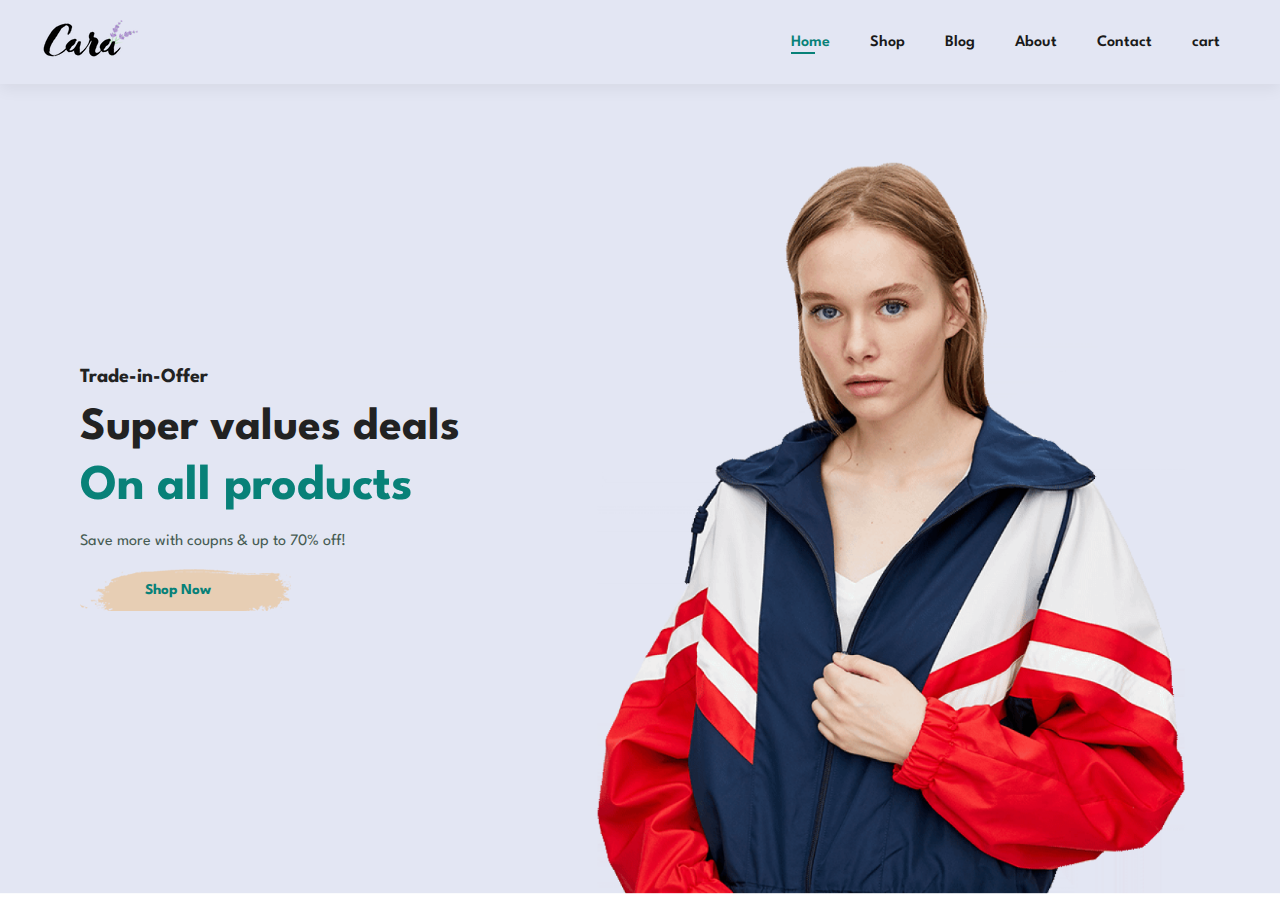
==== index.html @ bd7ede0d "first commit" ====
<!DOCTYPE html>
<html lang="en">
<head>
    <meta charset="UTF-8">
    <meta http-equiv="X-UA-Compatible" content="IE=edge">
    <meta name="viewport" content="width=device-width, initial-scale=1.0">
    <title>Document</title>
    <link rel="stylesheet" href="style.css">
    <link rel="stylesheet" href="https://pro.fontawesome.com/releases/v5.10.0/css/all.css">
</head>
<body>
    <section id="header">
        <a href="#"><img src="img/logo.png" alt="+"></a>
        <div>
            <ul id="navbar">
                <li><a class="active" href="index.htm">Home</a></li>
                <li><a href="shop.html">Shop</a></li>
                <li><a href="blog.html">Blog</a></li>
                <li><a href="about.html">About</a></li>
                <li><a href="contact.html">Contact</a></li>
                <li><a href="cart.html">cart<i class="fa-sharp fa-regular fa-bag-shopping"></i></a></li>
            </ul>
        </div>
    </section>
    <section id="hero">
        <h4>Trade-in-Offer</h4>
        <h2>Super values deals</h2>
        <h1>On all products</h1>
        <p>Save more with coupns & up to 70% off!  </p>
        <button>Shop Now</button>
    </section>

    
    <script src="script.js"></script>
</body>
</html>
---- style.css ----
/* @import url('https://fonts.googleapis.com/css2?family=Josefin+Sans&display=swap'); */
@import url('https://fonts.googleapis.com/css2?family=Josefin+Sans&family=Spartan&;wght@100;200;300;400;500;600;700;800;900&display=swap');

*{
    padding: 0;
    margin: 0;
    box-sizing: border-box;
    font-family: 'Spartan',sans-serif;
}
h1{
    font-size: 50px;
    line-height: 64px;
    color: #222;
}
h2{
    font-size: 46px;
    line-height: 54px;
    color: #222;

}
h4{
    font-size: 20px;
    color: #222;

}
h6{
    font-size: 12px;
    font-weight: 700;

}
p{
    font-size: 16px;
    color: #465b52;
    margin: 15px 0 20px 0 ;

}
.section-p1{
    padding: 40px 80;
}

.section-m1{
    margin: 40px 0;
}

/* header starts here  */
#header{
    display: flex;
    align-items: center;
    justify-content: space-between;
    padding: 20px 40px;
    background: #E3E6F3;
    box-shadow: 0 5PX 15PX rgba(0, 0, 0, 0.06);
    z-index: 999;
    position: sticky;
    top: 0;
    left: 0;
}
#navbar{
    display: flex;
    align-items: center;
    justify-content: center;

}
#navbar li{
    list-style: none;
    padding: 0 20px;
    position: relative;

}
#navbar li a {
    text-decoration: none;
    font-size: 16px;
    font-weight: 600;
    color: #1a1a1a;
    /* for smooth changing  */
    transform: 0.3s ease;

}  
#navbar li a:hover,#navbar li a.active {
    color:#088178
}
#navbar li a.active::after,#navbar li a:hover::after {
   content: "";
   width: 30%;
   height: 2px;
   background:#088178;
   position: absolute;
   bottom: -4px;
   left: 20px;
}

/* Home page  */
#hero{
    background-image: url("img/hero4.png");
    height: 90vh;
    width: 100%;
    background-size: cover;
    background-position: top 25% right 0;
    padding: 0 80px;
    display:flex;
    flex-direction: column;
    align-items: flex-start;
    justify-content: center; 
}
#hero h4{
    padding-bottom: 15px;
}
#hero h1{
    color: #088178;
}
#hero button{
    background-image: url("img/button.png");
    background-color: transparent;
    color: #088178;
    border: 0;
    padding: 14px 80px 14px 65px;
    background-repeat: no-repeat;
    cursor: pointer;
    font-weight: 700;
    font-size: 15px;
}
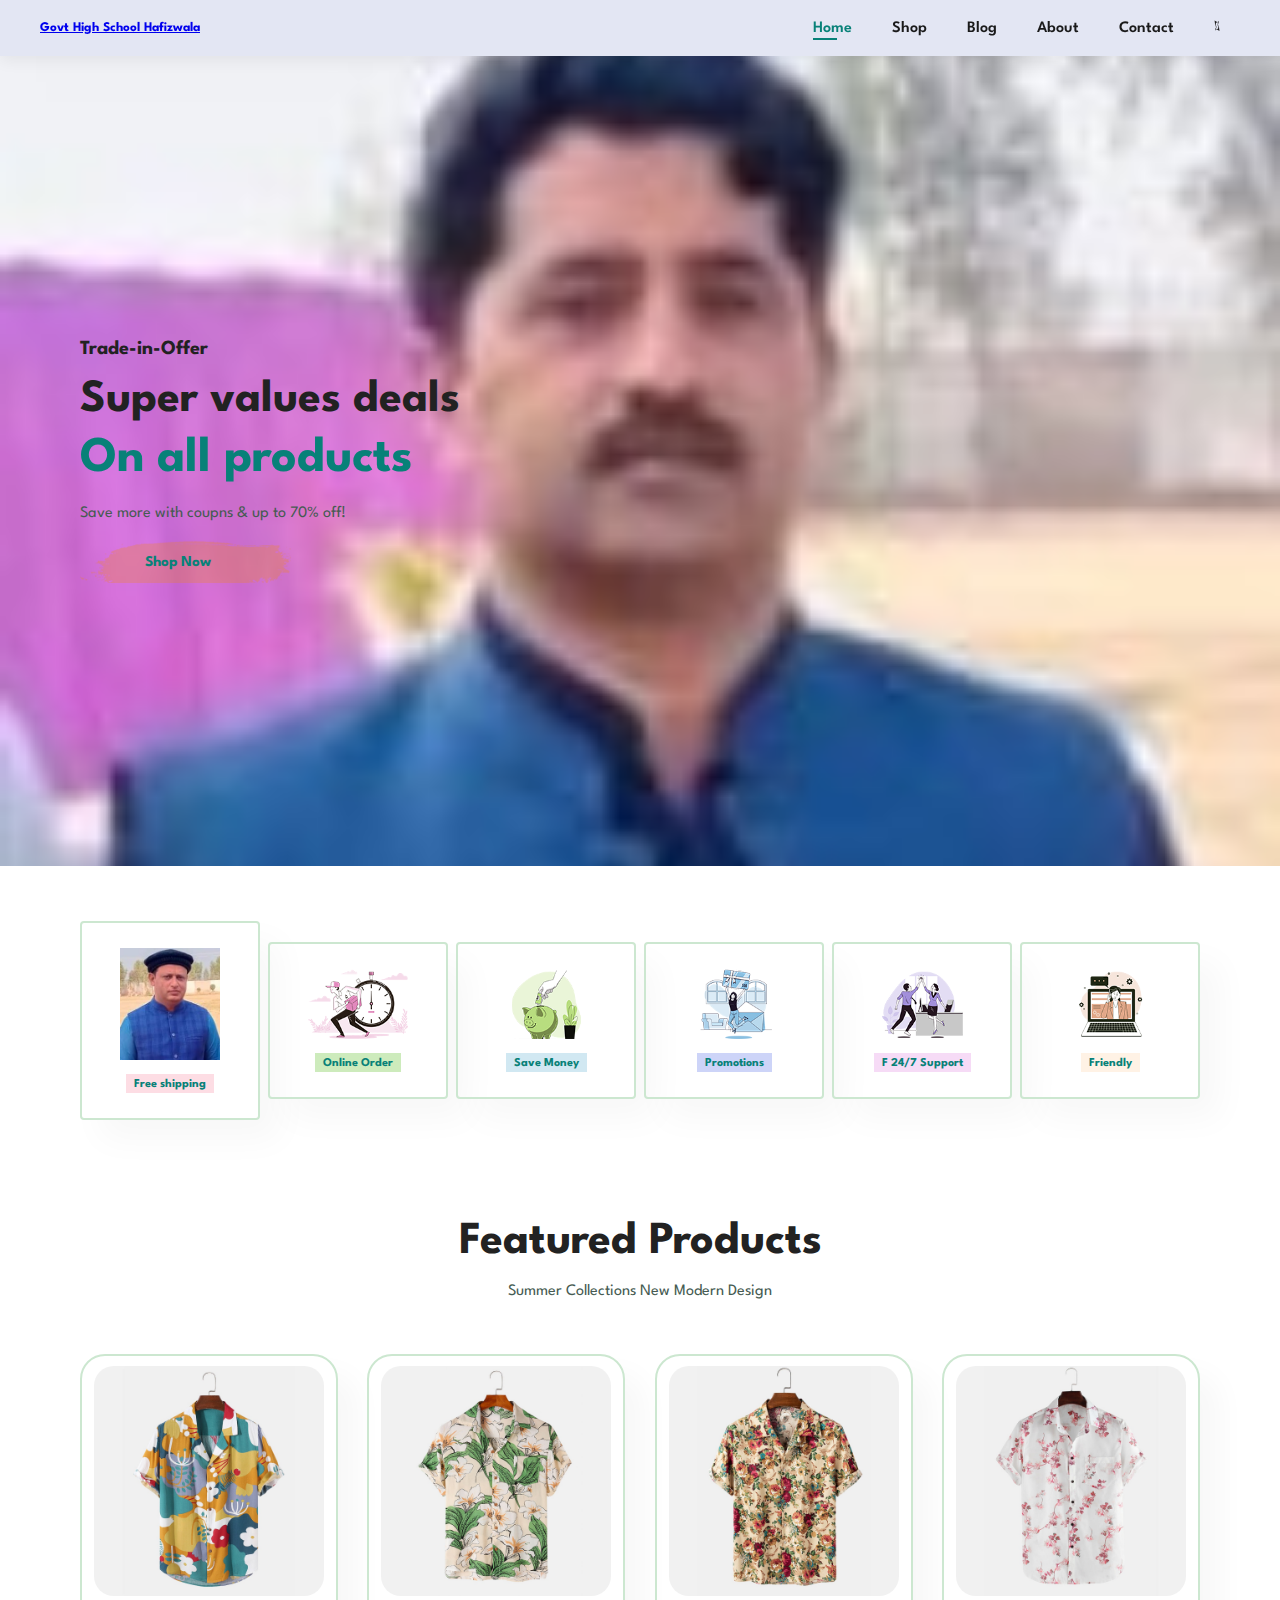
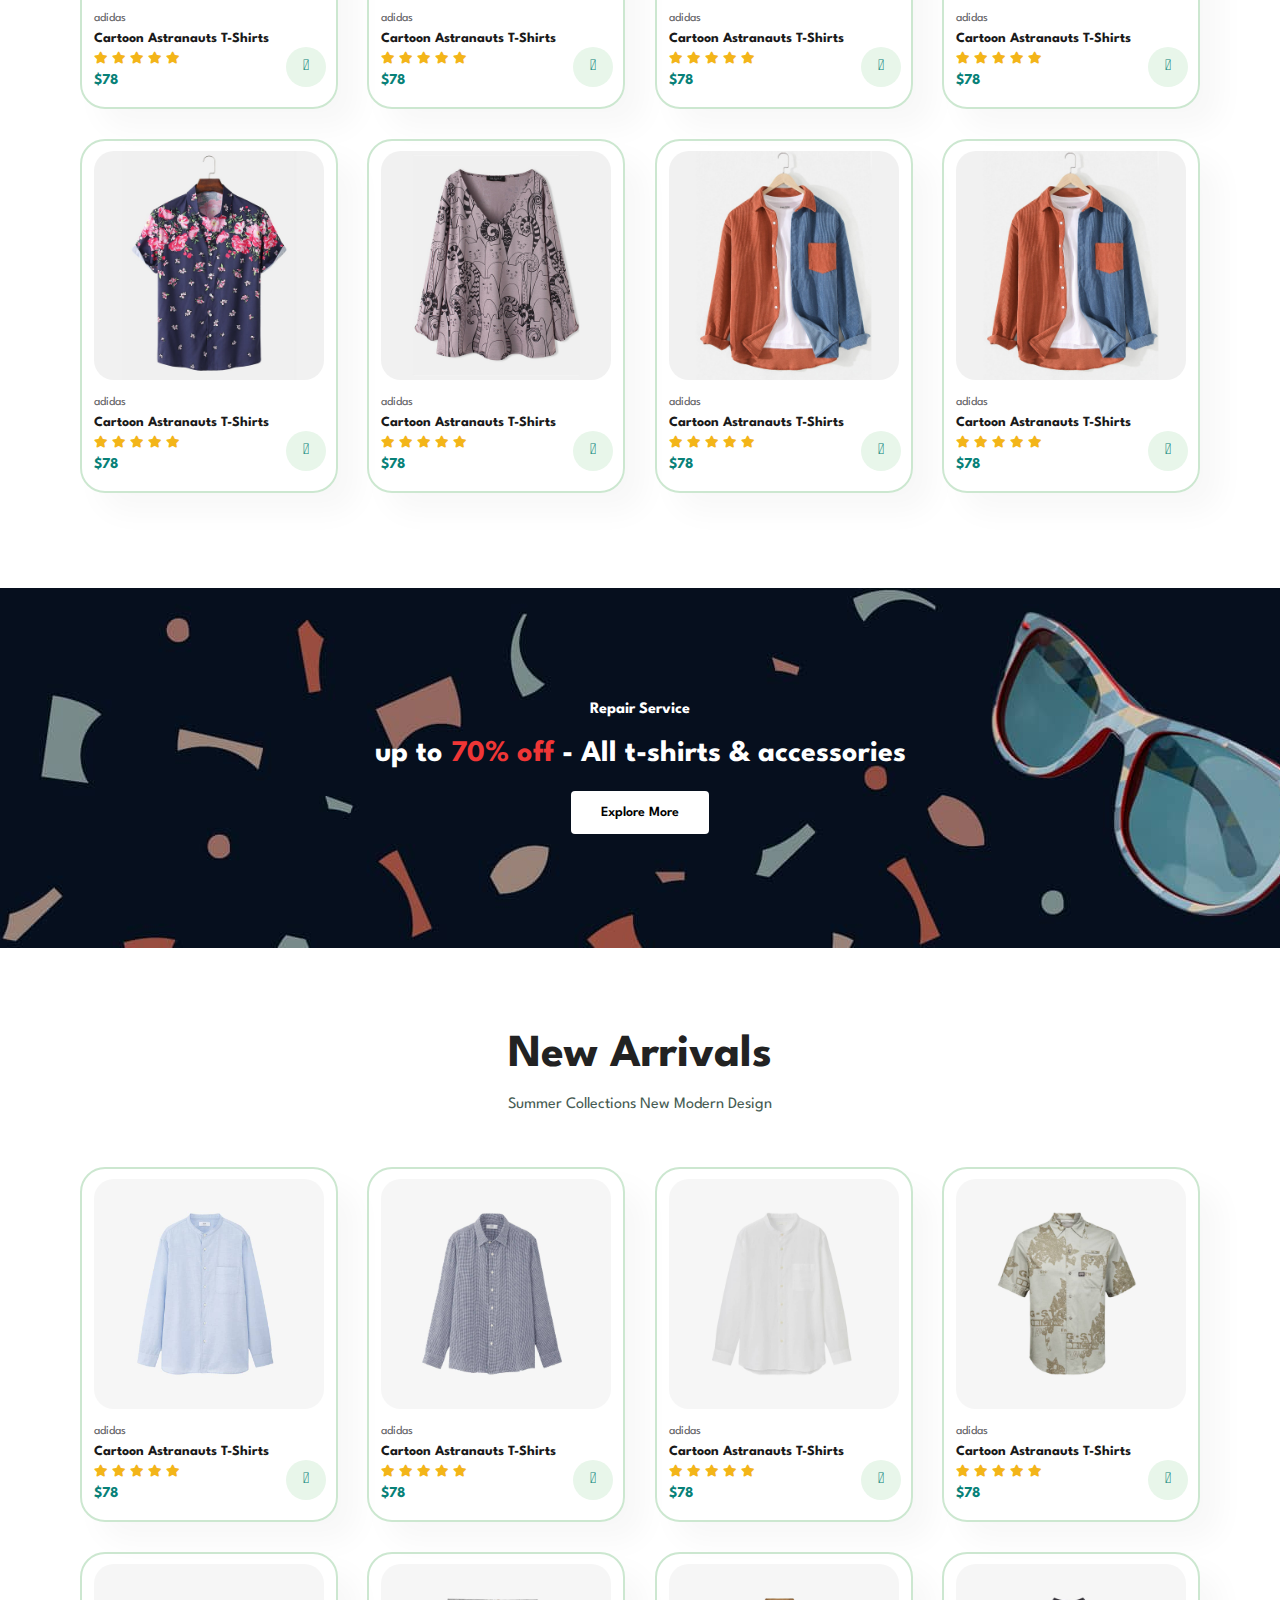
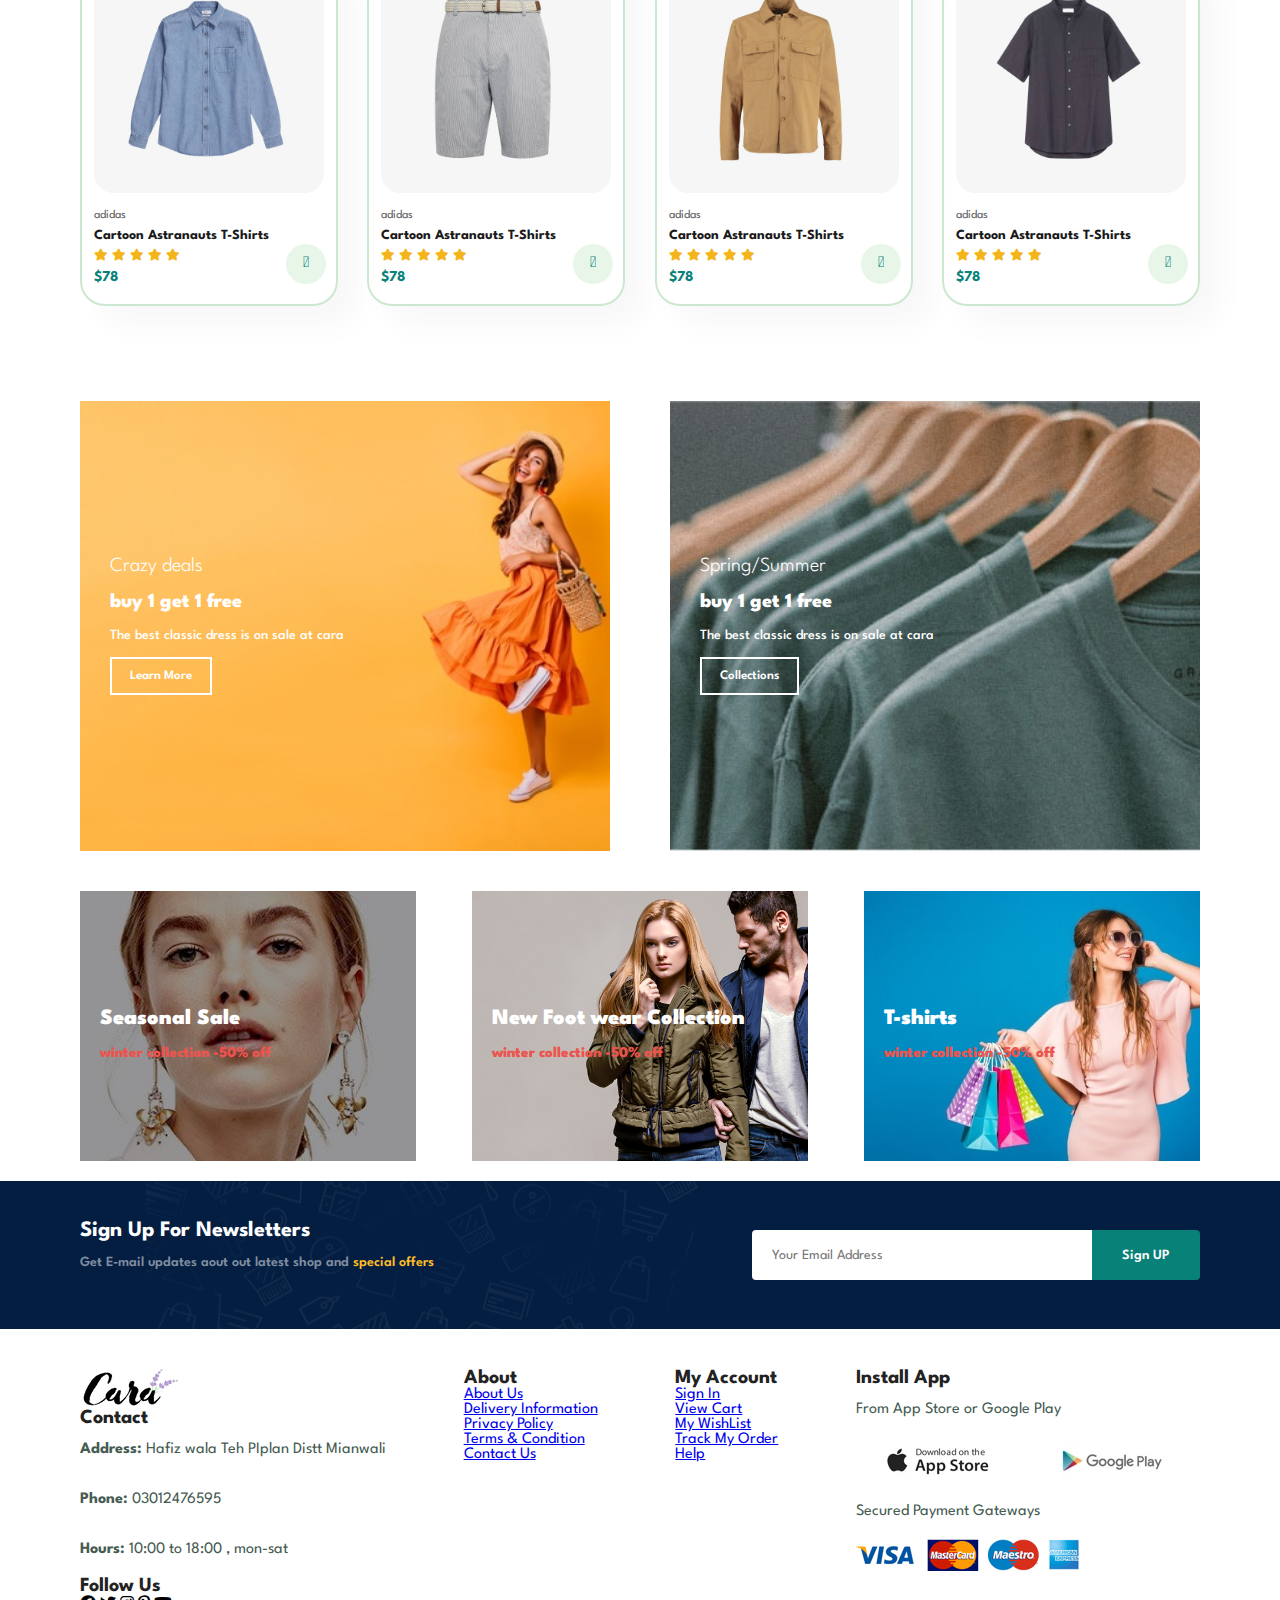
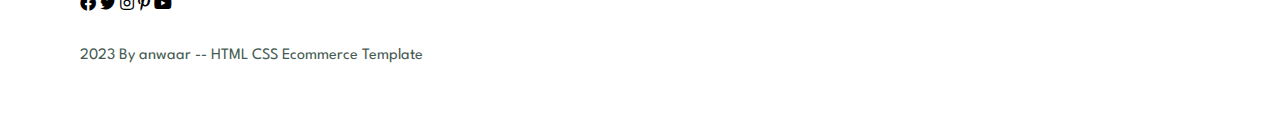
==== commit 5d439ef9: "updated" ====
--- a/index.html
+++ b/index.html
@@ -9,19 +9,25 @@
     <link rel="stylesheet" href="https://pro.fontawesome.com/releases/v5.10.0/css/all.css">
 </head>
 <body>
+
+    <!-- navbar / Header  -->
     <section id="header">
-        <a href="#"><img src="img/logo.png" alt="+"></a>
+        
+        <!-- <a href="#"><img src="img/logo.png" alt="+"></a> -->
+        <a href="#"><h5>Govt High School Hafizwala</h5></a>
         <div>
             <ul id="navbar">
-                <li><a class="active" href="index.htm">Home</a></li>
+                <li><a class="active" href="index.html">Home</a></li>
                 <li><a href="shop.html">Shop</a></li>
                 <li><a href="blog.html">Blog</a></li>
                 <li><a href="about.html">About</a></li>
                 <li><a href="contact.html">Contact</a></li>
-                <li><a href="cart.html">cart<i class="fa-sharp fa-regular fa-bag-shopping"></i></a></li>
+                <li><a href="cart.html"><i class="fal fa-shopping-cart"></i></a></li>
             </ul>
         </div>
     </section>
+
+    <!-- main header hero section  -->
     <section id="hero">
         <h4>Trade-in-Offer</h4>
         <h2>Super values deals</h2>
@@ -30,7 +36,429 @@
         <button>Shop Now</button>
     </section>
 
-    
+    <!-- feature product section  -->
+    <section id="feature" class="section-p1">
+        <div class="fe-box"> 
+            <img src="img/features/zaheer.jpg" alt="">
+            <h6>Free shipping</h6>
+        </div>
+        <div class="fe-box"> 
+            <img src="img/features/f2.png" alt="">
+            <h6>Online Order</h6>
+        </div><div class="fe-box"> 
+            <img src="img/features/f3.png" alt="">
+            <h6>Save Money</h6>
+        </div><div class="fe-box"> 
+            <img src="img/features/f4.png" alt="">
+            <h6>Promotions</h6>
+        </div><div class="fe-box"> 
+            <img src="img/features/f5.png" alt="">
+            <h6>F 24/7 Support</h6>
+        </div><div class="fe-box"> 
+            <img src="img/features/f6.png" alt="">
+            <h6>Friendly</h6>
+        </div>
+    </section>
+
+    <!-- product 1 section  -->
+    <section id="product1" class="section-p1">
+        <h2>Featured Products</h2>
+        <p>Summer Collections New Modern Design</p>
+        <div class="pro-container">
+            <div class="pro">
+                <img src="img/products/f1.jpg" alt="">
+                <div class="desc">
+                    <span>adidas</span>
+                    <h5>Cartoon Astranauts T-Shirts</h5>
+                
+                <div class="star">
+                    <i class="fas fa-star"></i>
+                    <i class="fas fa-star"></i>
+                    <i class="fas fa-star"></i>
+                    <i class="fas fa-star"></i>
+                    <i class="fas fa-star"></i>
+                </div>
+                <h4>$78</h4>
+            </div>
+            <a href="#"><i class="fal fa-shopping-cart cart"></i></a>
+            </div>
+            <div class="pro">
+                <img src="img/products/f2.jpg" alt="">
+                <div class="desc">
+                    <span>adidas</span>
+                    <h5>Cartoon Astranauts T-Shirts</h5>
+                
+                <div class="star">
+                    <i class="fas fa-star"></i>
+                    <i class="fas fa-star"></i>
+                    <i class="fas fa-star"></i>
+                    <i class="fas fa-star"></i>
+                    <i class="fas fa-star"></i>
+                </div>
+                <h4>$78</h4>
+            </div>
+            <a href="#"><i class="fal fa-shopping-cart cart"></i></a>
+            </div>
+            <div class="pro">
+                <img src="img/products/f3.jpg" alt="">
+                <div class="desc">
+                    <span>adidas</span>
+                    <h5>Cartoon Astranauts T-Shirts</h5>
+                
+                <div class="star">
+                    <i class="fas fa-star"></i>
+                    <i class="fas fa-star"></i>
+                    <i class="fas fa-star"></i>
+                    <i class="fas fa-star"></i>
+                    <i class="fas fa-star"></i>
+                </div>
+                <h4>$78</h4>
+            </div>
+            <a href="#"><i class="fal fa-shopping-cart cart"></i></a>
+            </div>
+            <div class="pro">
+                <img src="img/products/f4.jpg" alt="">
+                <div class="desc">
+                    <span>adidas</span>
+                    <h5>Cartoon Astranauts T-Shirts</h5>
+                
+                <div class="star">
+                    <i class="fas fa-star"></i>
+                    <i class="fas fa-star"></i>
+                    <i class="fas fa-star"></i>
+                    <i class="fas fa-star"></i>
+                    <i class="fas fa-star"></i>
+                </div>
+                <h4>$78</h4>
+            </div>
+            <a href="#"><i class="fal fa-shopping-cart cart"></i></a>
+            </div>
+            <div class="pro">
+                <img src="img/products/f5.jpg" alt="">
+                <div class="desc">
+                    <span>adidas</span>
+                    <h5>Cartoon Astranauts T-Shirts</h5>
+                
+                <div class="star">
+                    <i class="fas fa-star"></i>
+                    <i class="fas fa-star"></i>
+                    <i class="fas fa-star"></i>
+                    <i class="fas fa-star"></i>
+                    <i class="fas fa-star"></i>
+                </div>
+                <h4>$78</h4>
+            </div>
+            <a href="#"><i class="fal fa-shopping-cart cart"></i></a>
+            </div>
+            <div class="pro">
+                <img src="img/products/f8.jpg" alt="">
+                <div class="desc">
+                    <span>adidas</span>
+                    <h5>Cartoon Astranauts T-Shirts</h5>
+                
+                <div class="star">
+                    <i class="fas fa-star"></i>
+                    <i class="fas fa-star"></i>
+                    <i class="fas fa-star"></i>
+                    <i class="fas fa-star"></i>
+                    <i class="fas fa-star"></i>
+                </div>
+                <h4>$78</h4>
+            </div>
+            <a href="#"><i class="fal fa-shopping-cart cart"></i></a>
+            </div>
+            <div class="pro">
+                <img src="img/products/f6.jpg" alt="">
+                <div class="desc">
+                    <span>adidas</span>
+                    <h5>Cartoon Astranauts T-Shirts</h5>
+                
+                <div class="star">
+                    <i class="fas fa-star"></i>
+                    <i class="fas fa-star"></i>
+                    <i class="fas fa-star"></i>
+                    <i class="fas fa-star"></i>
+                    <i class="fas fa-star"></i>
+                </div>
+                <h4>$78</h4>
+            </div>
+            <a href="#"><i class="fal fa-shopping-cart cart"></i></a>
+            </div>
+
+            <div class="pro">
+                <img src="img/products/f6.jpg" alt="">
+                <div class="desc">
+                    <span>adidas</span>
+                    <h5>Cartoon Astranauts T-Shirts</h5>
+                
+                <div class="star">
+                    <i class="fas fa-star"></i>
+                    <i class="fas fa-star"></i>
+                    <i class="fas fa-star"></i>
+                    <i class="fas fa-star"></i>
+                    <i class="fas fa-star"></i>
+                </div>
+                <h4>$78</h4>
+            </div>
+            <a href="#"><i class="fal fa-shopping-cart cart"></i></a>
+            </div>
+            
+           
+        </div>
+    </section>
+    <!-- Banner  -->
+    <section id="banner" class="section-m1">
+        <h4>Repair Service</h4>
+        <h2>up to <span> 70% off</span>  - All t-shirts & accessories</h2>
+        <button class="normal">Explore More</button>
+    </section>
+
+    <!-- Product 1 section  -->
+    <section id="product1" class="section-p1">
+        <h2>New Arrivals</h2>
+        <p>Summer Collections New Modern Design</p>
+        <div class="pro-container">
+            <div class="pro">
+                <img src="img/products/n1.jpg" alt="">
+                <div class="desc">
+                    <span>adidas</span>
+                    <h5>Cartoon Astranauts T-Shirts</h5>
+                
+                <div class="star">
+                    <i class="fas fa-star"></i>
+                    <i class="fas fa-star"></i>
+                    <i class="fas fa-star"></i>
+                    <i class="fas fa-star"></i>
+                    <i class="fas fa-star"></i>
+                </div>
+                <h4>$78</h4>
+            </div>
+            <a href="#"><i class="fal fa-shopping-cart cart"></i></a>
+            </div>
+            <div class="pro">
+                <img src="img/products/n2.jpg" alt="">
+                <div class="desc">
+                    <span>adidas</span>
+                    <h5>Cartoon Astranauts T-Shirts</h5>
+                
+                <div class="star">
+                    <i class="fas fa-star"></i>
+                    <i class="fas fa-star"></i>
+                    <i class="fas fa-star"></i>
+                    <i class="fas fa-star"></i>
+                    <i class="fas fa-star"></i>
+                </div>
+                <h4>$78</h4>
+            </div>
+            <a href="#"><i class="fal fa-shopping-cart cart"></i></a>
+            </div>
+            <div class="pro">
+                <img src="img/products/n3.jpg" alt="">
+                <div class="desc">
+                    <span>adidas</span>
+                    <h5>Cartoon Astranauts T-Shirts</h5>
+                
+                <div class="star">
+                    <i class="fas fa-star"></i>
+                    <i class="fas fa-star"></i>
+                    <i class="fas fa-star"></i>
+                    <i class="fas fa-star"></i>
+                    <i class="fas fa-star"></i>
+                </div>
+                <h4>$78</h4>
+            </div>
+            <a href="#"><i class="fal fa-shopping-cart cart"></i></a>
+            </div>
+            <div class="pro">
+                <img src="img/products/n4.jpg" alt="">
+                <div class="desc">
+                    <span>adidas</span>
+                    <h5>Cartoon Astranauts T-Shirts</h5>
+                
+                <div class="star">
+                    <i class="fas fa-star"></i>
+                    <i class="fas fa-star"></i>
+                    <i class="fas fa-star"></i>
+                    <i class="fas fa-star"></i>
+                    <i class="fas fa-star"></i>
+                </div>
+                <h4>$78</h4>
+            </div>
+            <a href="#"><i class="fal fa-shopping-cart cart"></i></a>
+            </div>
+            <div class="pro">
+                <img src="img/products/n5.jpg" alt="">
+                <div class="desc">
+                    <span>adidas</span>
+                    <h5>Cartoon Astranauts T-Shirts</h5>
+                
+                <div class="star">
+                    <i class="fas fa-star"></i>
+                    <i class="fas fa-star"></i>
+                    <i class="fas fa-star"></i>
+                    <i class="fas fa-star"></i>
+                    <i class="fas fa-star"></i>
+                </div>
+                <h4>$78</h4>
+            </div>
+            <a href="#"><i class="fal fa-shopping-cart cart"></i></a>
+            </div>
+            <div class="pro">
+                <img src="img/products/n6.jpg" alt="">
+                <div class="desc">
+                    <span>adidas</span>
+                    <h5>Cartoon Astranauts T-Shirts</h5>
+                
+                <div class="star">
+                    <i class="fas fa-star"></i>
+                    <i class="fas fa-star"></i>
+                    <i class="fas fa-star"></i>
+                    <i class="fas fa-star"></i>
+                    <i class="fas fa-star"></i>
+                </div>
+                <h4>$78</h4>
+            </div>
+            <a href="#"><i class="fal fa-shopping-cart cart"></i></a>
+            </div>
+            <div class="pro">
+                <img src="img/products/n7.jpg" alt="">
+                <div class="desc">
+                    <span>adidas</span>
+                    <h5>Cartoon Astranauts T-Shirts</h5>
+                
+                <div class="star">
+                    <i class="fas fa-star"></i>
+                    <i class="fas fa-star"></i>
+                    <i class="fas fa-star"></i>
+                    <i class="fas fa-star"></i>
+                    <i class="fas fa-star"></i>
+                </div>
+                <h4>$78</h4>
+            </div>
+            <a href="#"><i class="fal fa-shopping-cart cart"></i></a>
+            </div>
+
+            <div class="pro">
+                <img src="img/products/n8.jpg" alt="">
+                <div class="desc">
+                    <span>adidas</span>
+                    <h5>Cartoon Astranauts T-Shirts</h5>
+                
+                <div class="star">
+                    <i class="fas fa-star"></i>
+                    <i class="fas fa-star"></i>
+                    <i class="fas fa-star"></i>
+                    <i class="fas fa-star"></i>
+                    <i class="fas fa-star"></i>
+                </div>
+                <h4>$78</h4>
+            </div>
+            <a href="#"><i class="fal fa-shopping-cart cart"></i></a>
+            </div>
+            
+           
+        </div>
+    </section>
+
+    <!-- small banner section  -->
+    <section id="sm-banner" class="section-p1">
+        <div class="banner-box">
+            <h4>Crazy deals</h4>
+            <h2>buy 1 get 1 free</h2>
+            <span>The best classic dress is on sale at cara</span>
+            <button class="white">Learn More</button>
+
+        </div>
+        <div class="banner-box banner-box2">
+            <h4>Spring/Summer</h4>
+            <h2>buy 1 get 1 free</h2>
+            <span>The best classic dress is on sale at cara</span>
+            <button class="white">Collections</button>
+
+        </div>
+    </section>
+
+    <!-- banner 3 section  -->
+    <section id="banner3">
+        <div class="banner-box">
+            <h2>Seasonal Sale</h2>
+            <h3>winter collection -50% off</h3>
+        </div>
+        <div class="banner-box banner-box2">
+            <h2>New Foot wear Collection</h2>
+            <h3>winter collection -50% off</h3>
+        </div> 
+        <div class="banner-box banner-box3">
+            <h2>T-shirts</h2>
+            <h3>winter collection -50% off</h3>
+        </div>         
+    </section>
+
+    <!-- Newsletter section  -->
+    <section id="newletter" class="section-p1" class="section-m1">
+        <div class="newstext">
+            <h4>Sign Up For Newsletters</h4>
+            <p>Get E-mail updates aout out latest shop and <span>special offers</span></p>
+        </div>
+        <div class="form">
+            <input type="text" placeholder="Your Email Address">
+            <button class="normal">Sign UP</button>
+        </div>
+    </section>
+
+    <!-- Footer of the web  -->
+    <footer  class="section-p1">
+        <div class="col">
+            <img src="img/logo.png" alt="">
+            <h4>Contact</h4>
+            <p><strong>Address:</strong> Hafiz wala Teh PIplan Distt Mianwali </p>
+            <p><strong>Phone:</strong> 03012476595 </p>
+            <p><strong>Hours:</strong> 10:00 to 18:00 , mon-sat </p>
+            <div class="follow">
+                <h4>Follow Us</h4>
+                <div class="icon">
+                    <i class="fab fa-facebook"></i>
+                    <i class="fab fa-twitter"></i>
+                    <i class="fab fa-instagram"></i>
+                    <i class="fab fa-pinterest-p"></i>
+                    <i class="fab fa-youtube"></i>
+                </div>
+            </div>            
+        </div>
+        <div class="col">
+            <h4>About</h4>
+            <a href="#">About Us</a>
+            <a href="#">Delivery Information</a>
+            <a href="#">Privacy Policy</a>
+            <a href="#">Terms & Condition</a>
+            <a href="#">Contact Us</a>
+        </div>
+        <div class="col">
+            <h4>My Account</h4>
+            <a href="#">Sign In</a>
+            <a href="#">View Cart</a>
+            <a href="#">My WishList</a>
+            <a href="#">Track My Order</a>
+            <a href="#">Help</a>
+        </div>
+        <div class="col install">
+            <h4>Install App</h4>
+            <p>From App Store or Google Play</p>
+            <div class="row">
+                <img src="img/pay/app.jpg" alt="">
+                <img src="img/pay/play.jpg" alt="">
+            </div>
+            <p>Secured Payment Gateways</p>
+            <img src="img/pay/pay.png" alt="">
+        </div>
+
+        <div class="copyright">
+            <p> 2023 By anwaar -- HTML CSS Ecommerce Template</p>
+        </div>
+    </footer>
+
+
+
     <script src="script.js"></script>
 </body>
 </html>--- a/style.css
+++ b/style.css
@@ -35,11 +35,41 @@
 
 }
 .section-p1{
-    padding: 40px 80;
+    padding: 40px 80px;
 }
 
 .section-m1{
     margin: 40px 0;
+}
+
+button.normal{
+    font-size: 14px;
+    font-weight: 600;
+    padding: 15px 30px;
+    color: #000;
+    background-color: #fff;
+    border-radius: 4px;
+    cursor: pointer;
+    border: none;
+    outline: none;
+    transition: 0.2s;
+}
+
+button.white{
+    font-size: 13px;
+    font-weight: 600;
+    padding: 11px 18px;
+    color: #fff;
+    background-color: transparent;
+    /* border-radius: 4px; */
+    cursor: pointer;
+    border: 2px solid #fff;
+    outline: none;
+    transition: 0.2s;
+}
+
+body{
+    width: 100%;
 }
 
 /* header starts here  */
@@ -91,11 +121,12 @@
 
 /* Home page  */
 #hero{
-    background-image: url("img/hero4.png");
+    background-image: url("img/aslam1.jpg");
     height: 90vh;
     width: 100%;
     background-size: cover;
-    background-position: top 25% right 0;
+    background-repeat: no-repeat;
+    background-position: top 10% right 0;
     padding: 0 80px;
     display:flex;
     flex-direction: column;
@@ -118,4 +149,288 @@
     cursor: pointer;
     font-weight: 700;
     font-size: 15px;
-}+}
+#feature{
+  display: flex;
+  align-items: center;  
+  justify-content: space-between;
+  flex-wrap: wrap;
+}
+
+#feature .fe-box{
+    width: 180px;
+    text-align: center;
+    padding: 25px 15px;
+    box-shadow: 20px 20px 34px rgba(0, 0, 0, 0.03);
+    border: 2px solid #cce7d0;
+    border-radius: 4px;
+    margin: 15px 0;
+
+}
+#feature .fe-box:hover{
+    box-shadow: 10px 10px 54px rgba(70, 62, 221, 0.1);
+}
+#feature .fe-box img{
+    width: 100px;
+    margin-bottom: 10px;
+}
+#feature .fe-box h6{
+    display: inline-block;
+    padding: 9px 8px 6px 8px;
+    line-height: 4px;
+    color: #088178;
+    background-color: #fddde4;
+}
+#feature .fe-box:nth-child(2) h6{
+    background-color: #cdebbc;
+}
+#feature .fe-box:nth-child(3) h6{
+    background-color: #d1e8f2;
+}
+#feature .fe-box:nth-child(4) h6{
+    background-color: #cdd4f8;
+}
+#feature .fe-box:nth-child(5) h6{
+    background-color: #f6dbf6;
+}
+#feature .fe-box:nth-child(6) h6{
+    background-color: #fff2e5;
+}
+#product1{
+    text-align: center;
+}
+#product1 .pro-container{
+    display: flex;
+    justify-content: space-between;
+    padding-top: 20px;
+    flex-wrap: wrap;
+}
+#product1 .pro{
+    width: 23%;
+    min-width: 250px;
+    padding: 10px 12px;
+    border: 2px solid #cce7d0;
+    border-radius: 25px;
+    cursor: pointer;
+    box-shadow: 20px 20px 30px rgba(0,0,0,0.03);
+    margin: 15px 0;
+    transition: 0.2s ease;
+    position: relative;
+}
+#product1 .pro:hover{
+    box-shadow: 20px 20px 30px rgba(0,0,0,0.06);    
+}
+#product1 .pro img{
+    width: 100%;
+    border-radius: 20px;
+
+}
+#product1 .pro .desc{
+    text-align: start;;
+    padding: 10px 0;
+}
+#product1 .pro span{
+    color: #606063;
+    font-size: 12px;
+}
+#product1 .pro .desc h5{
+    padding-top: 7px;
+    color: #1a1a1a;
+    font-size: 14px;
+}
+#product1 .pro .desc i{
+    padding-top: 7px;
+    color: rgb(243, 181, 25);
+    font-size: 12px;
+}
+#product1 .pro .desc h4{
+    padding-top: 7px;
+    color: #088178;
+    font-size: 15px;
+    font-weight: 700;
+}
+#product1 .pro .cart{
+    width: 40px;
+    height: 40px;
+    line-height: 40px;
+    border-radius: 50px;
+    background-color:#e8f6ea;
+    font-weight: 500;
+    color: #088178;
+    border-color: 2px solid #cce7d0;
+    position: absolute;
+    bottom: 20px;
+    right: 10px;
+}
+#banner{
+    display: flex;
+    justify-content: center;
+    align-items: center;;
+    flex-direction: column;
+    text-align: center;
+    background-image: url("img/banner/b2.jpg");
+    width: 100%;
+    height: 40vh;
+    background-size: cover;
+    background-position: center;
+}
+#banner h4{
+    color: #fff;
+    font-size: 16px;
+}
+#banner h2{
+    color: #fff;
+    font-size: 30px;
+    padding: 10px 0;
+}
+#banner h2 span{
+    color: #ef3636;
+}
+#banner button:hover{
+    background-color: #088178;
+    color: #fff;
+}
+#sm-banner{
+    display: flex;
+    justify-content: space-between;
+    flex-wrap: wrap;
+}
+
+#sm-banner .banner-box {
+    display: flex;
+    justify-content: center;
+    align-items: flex-start;
+    flex-direction: column;
+    /* text-align: center; */
+    background-image: url("img/banner/b17.jpg");
+    width: 530px;
+    height: 50vh;
+    background-size: cover;
+    background-position: center;
+    padding: 30px;
+}
+#sm-banner .banner-box2{
+    background-image: url("img/banner/b10.jpg");
+}
+
+
+#sm-banner h4{
+    color: #fff;
+    font-size: 20px;
+    font-weight: 300;
+}
+
+#sm-banner h2{
+    color: #fff;
+    font-size: 20px;
+    font-weight: 800;
+}
+#sm-banner span{
+    color: #fff;
+    font-size: 14px;
+    font-weight: 500;
+    padding-bottom: 15px;
+}
+#sm-banner .banner-box:hover button{
+    background: #088178;
+    border: 2px solid #088178;
+}
+#banner3{
+    display: flex;
+    justify-content: space-between;
+    flex-wrap: wrap;
+    padding: 0 80px;
+}
+
+#banner3 .banner-box {
+    display: flex;
+    justify-content: center;
+    align-items: flex-start;
+    flex-direction: column;
+    /* text-align: center; */
+    background-image: url("img/banner/b7.jpg");
+    width: 30%;
+    height: 30vh;
+    background-size: cover;
+    background-position: center;
+    padding: 20px;
+    margin-bottom: 20px;    
+}
+#banner3 .banner-box2{
+    background-image: url("img/banner/b4.jpg");
+}
+#banner3 .banner-box3{
+    background-image: url("img/banner/b18.jpg");
+}
+
+#banner3 h2{
+    color: #fff;
+    font-weight: 900;
+    font-size: 22px;
+}
+#banner3 h3{
+    color: #ec544e;
+    font-weight: 800;
+    font-size: 15px;
+}
+#newletter{
+    display: flex;
+    justify-content: space-between;
+    flex-wrap: wrap;
+    align-items: center;
+    /* padding: 0 80px; */
+    background-image: url("img/banner/b14.png");
+    background-repeat: no-repeat;
+    background-position: 20% 30%;
+    background-color: #041e42;
+}
+#newletter h4{
+    color: #fff;
+    font-weight: 700;
+    font-size: 22px;
+}
+#newletter p{
+    color: #818ea0;
+    font-weight: 600;
+    font-size: 14px;
+}
+#newletter p span{
+    color: #ffbd27;
+}
+#newletter .form{
+    display: flex;
+    width: 40%;
+}
+
+#newletter input{
+    height: 3.125rem;
+    padding: 0 1.25em;
+    font-size: 14px;
+    width: 100%;
+    border: 2px solid transparent;
+    border-radius: 4px;
+    outline: none;
+    border-top-right-radius: 0;
+    border-bottom-right-radius: 0;
+
+}
+#newletter button{
+    background-color: #088178;
+    color: #fff;
+    white-space: nowrap;
+    border-top-left-radius: 0;
+    border-bottom-left-radius: 0;
+}
+
+footer{
+    display: flex;
+    justify-content: space-between;
+    flex-wrap: wrap;
+}
+footer .col {
+    display: flex;
+    flex-direction: column;;
+    flex-wrap: wrap;
+    align-items: flex-start;
+    margin-bottom: 20px;
+}
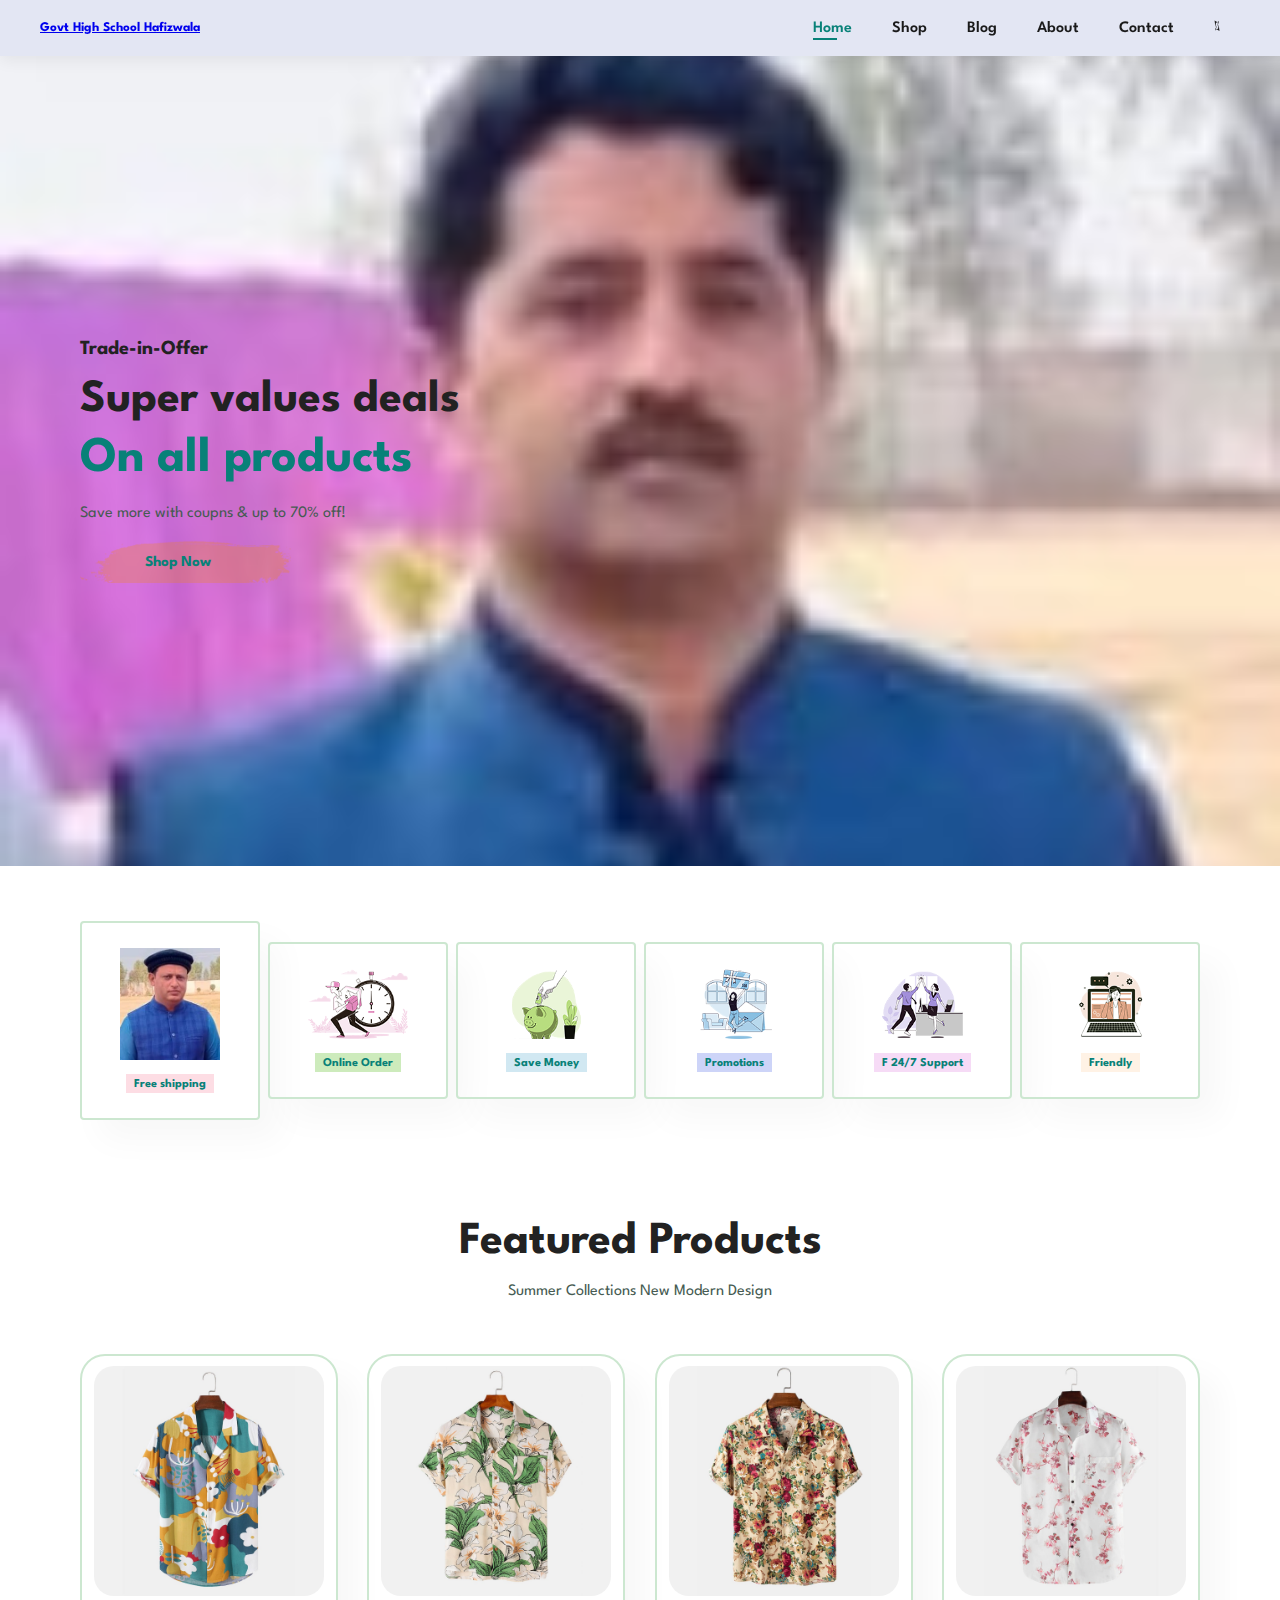
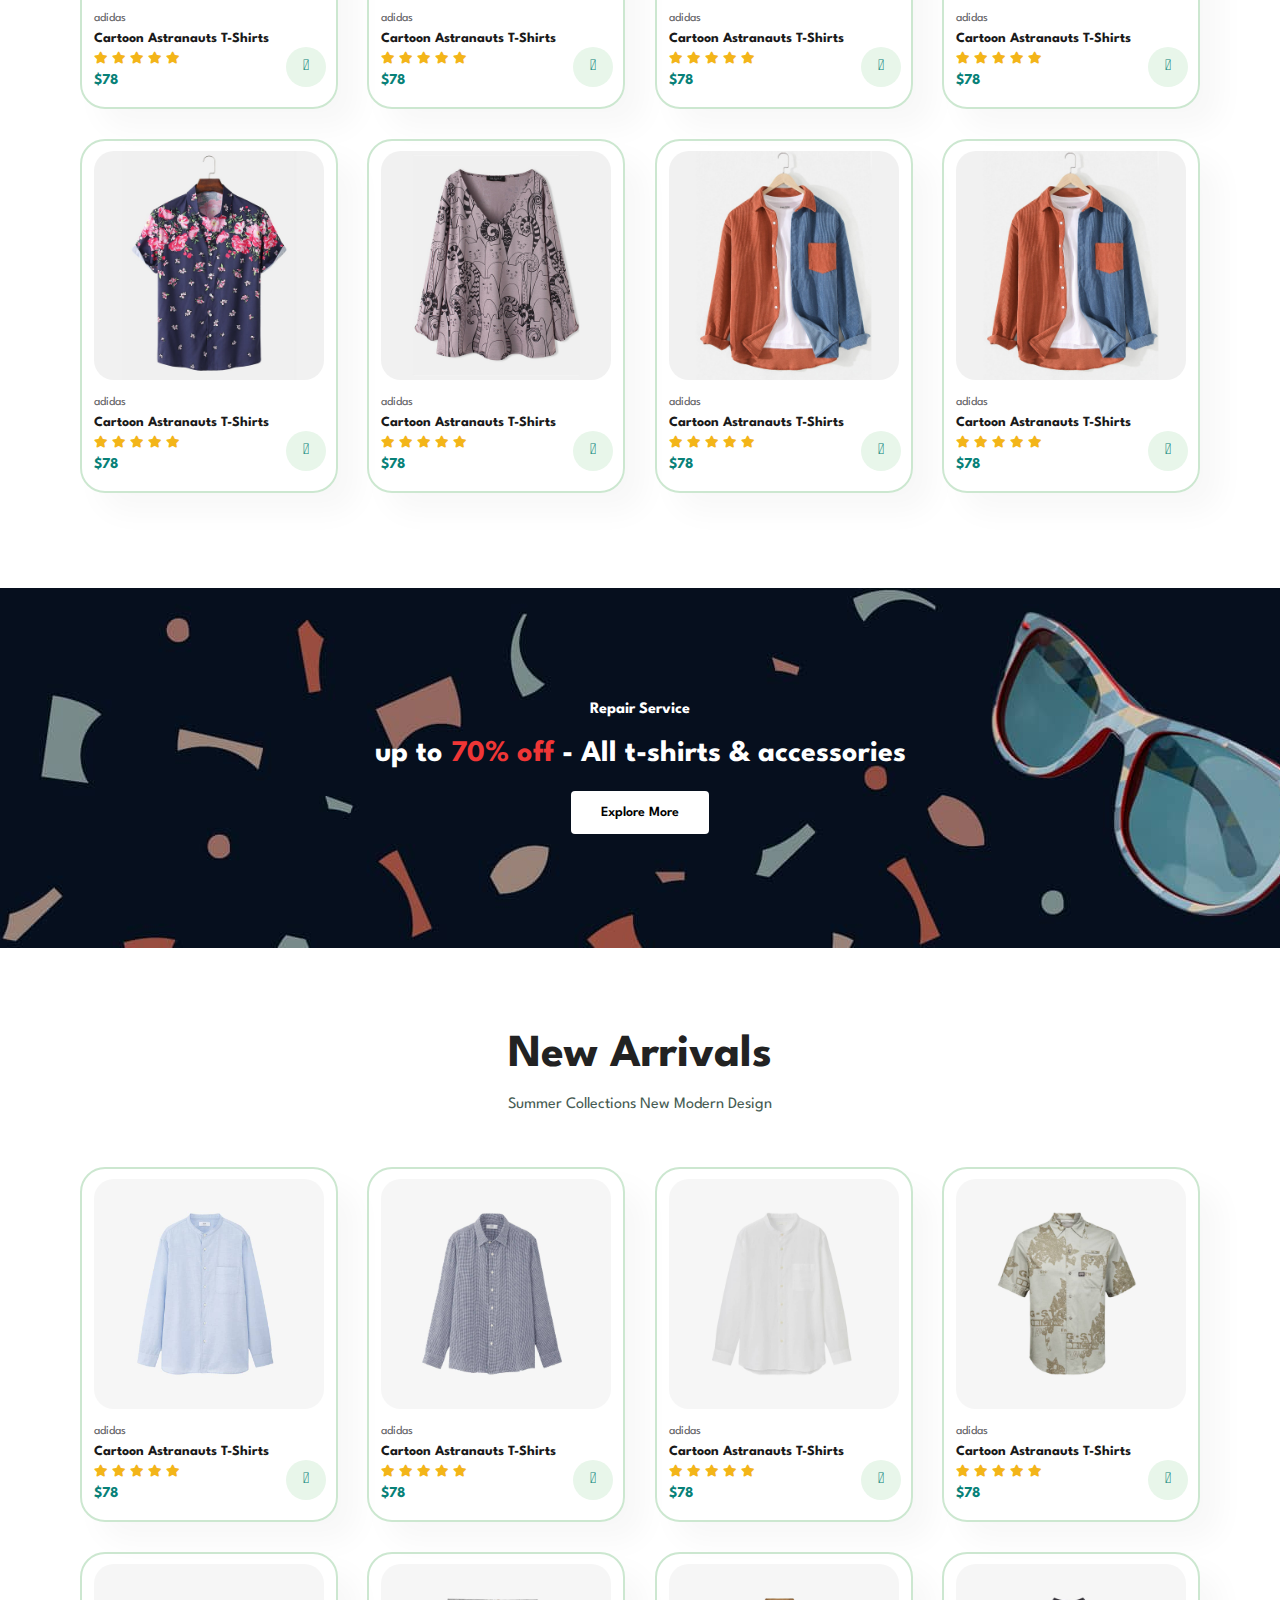
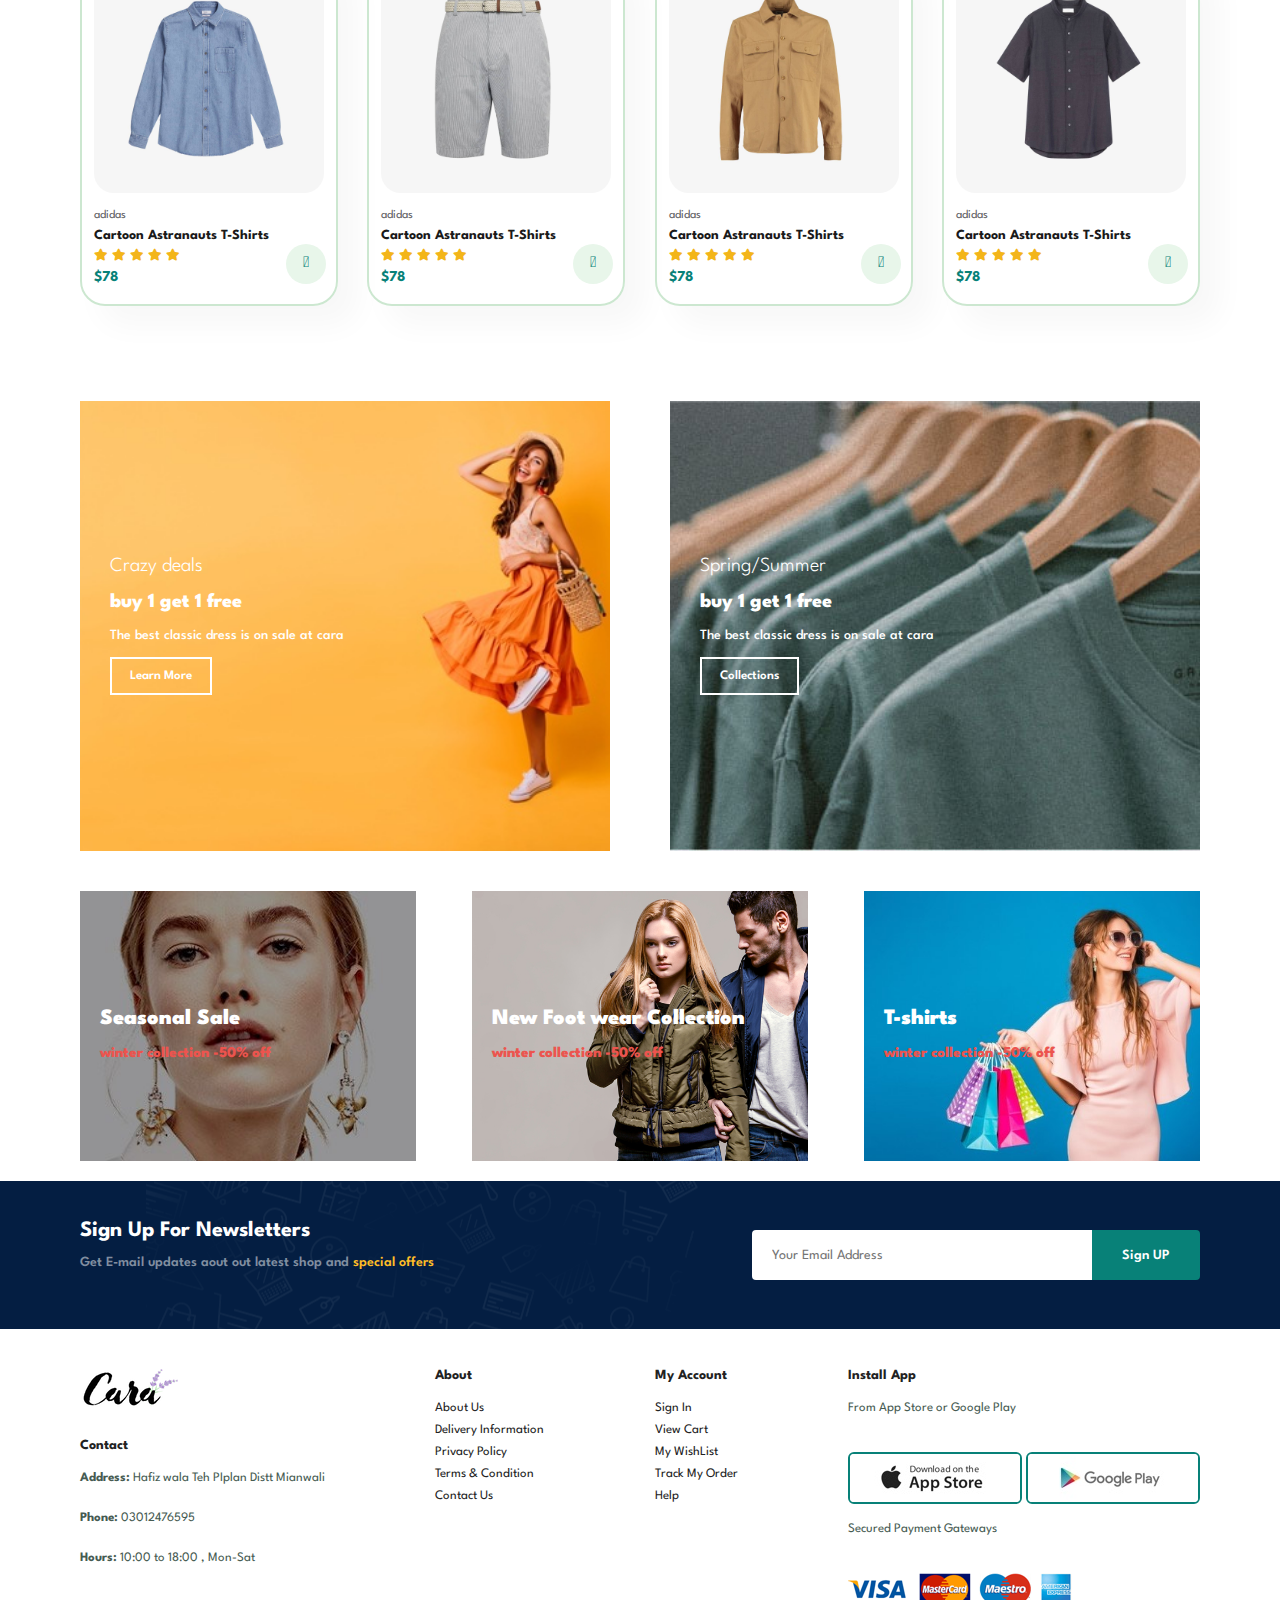
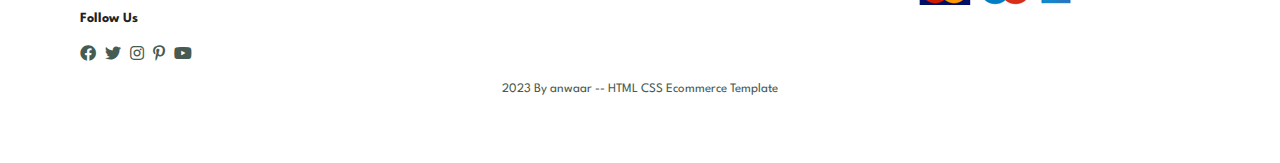
==== commit ca81f5b8: "updated2" ====
--- a/index.html
+++ b/index.html
@@ -409,11 +409,11 @@
     <!-- Footer of the web  -->
     <footer  class="section-p1">
         <div class="col">
-            <img src="img/logo.png" alt="">
+            <img class="logo" src="img/logo.png" alt="">
             <h4>Contact</h4>
             <p><strong>Address:</strong> Hafiz wala Teh PIplan Distt Mianwali </p>
             <p><strong>Phone:</strong> 03012476595 </p>
-            <p><strong>Hours:</strong> 10:00 to 18:00 , mon-sat </p>
+            <p><strong>Hours:</strong> 10:00 to 18:00 , Mon-Sat </p>
             <div class="follow">
                 <h4>Follow Us</h4>
                 <div class="icon">
--- a/style.css
+++ b/style.css
@@ -434,3 +434,64 @@
     align-items: flex-start;
     margin-bottom: 20px;
 }
+footer .logo {
+    margin-bottom: 30px;
+}
+footer h4 {
+    font-size: 14px;
+    padding-bottom: 20px;
+}
+footer p {
+    font-size: 13px;
+    padding-bottom: 20px;
+    margin: 0 0 8px 0;
+}
+footer a {
+    font-size: 13px;
+    text-decoration: none;;
+    padding-bottom: 10px;
+    color: #222;
+}
+footer .follow {
+    margin-top: 20px;
+}
+footer .follow i {
+    color: #465b52;
+    padding-right: 5px;
+    cursor: pointer;;
+}
+footer .install .row img {
+    border: 2px solid #088178;
+    border-radius: 6px;
+
+} 
+footer .install img {
+    margin: 10px 0 15px 0;
+
+}
+footer .follow i:hover,
+footer a:hover {
+    color: #11bd44;
+} 
+footer .copyright {
+    width: 100%;
+    text-align: center;;
+}
+
+@media (max-width: 799px) {
+    #navbar {
+        display: flex;
+        flex-direction: column;
+        align-items: flex-start;
+        justify-content: flex-start;
+        position: fixed;
+        top: 0;
+        right: 0px;
+        height: 100vh;
+        width: 300px;
+        background-color: #E3E6F3;
+        box-shadow: 0 40px 60px rgba(0,0,0,0.1);
+        padding: 80px 0 0 10px;
+    }
+}
+
